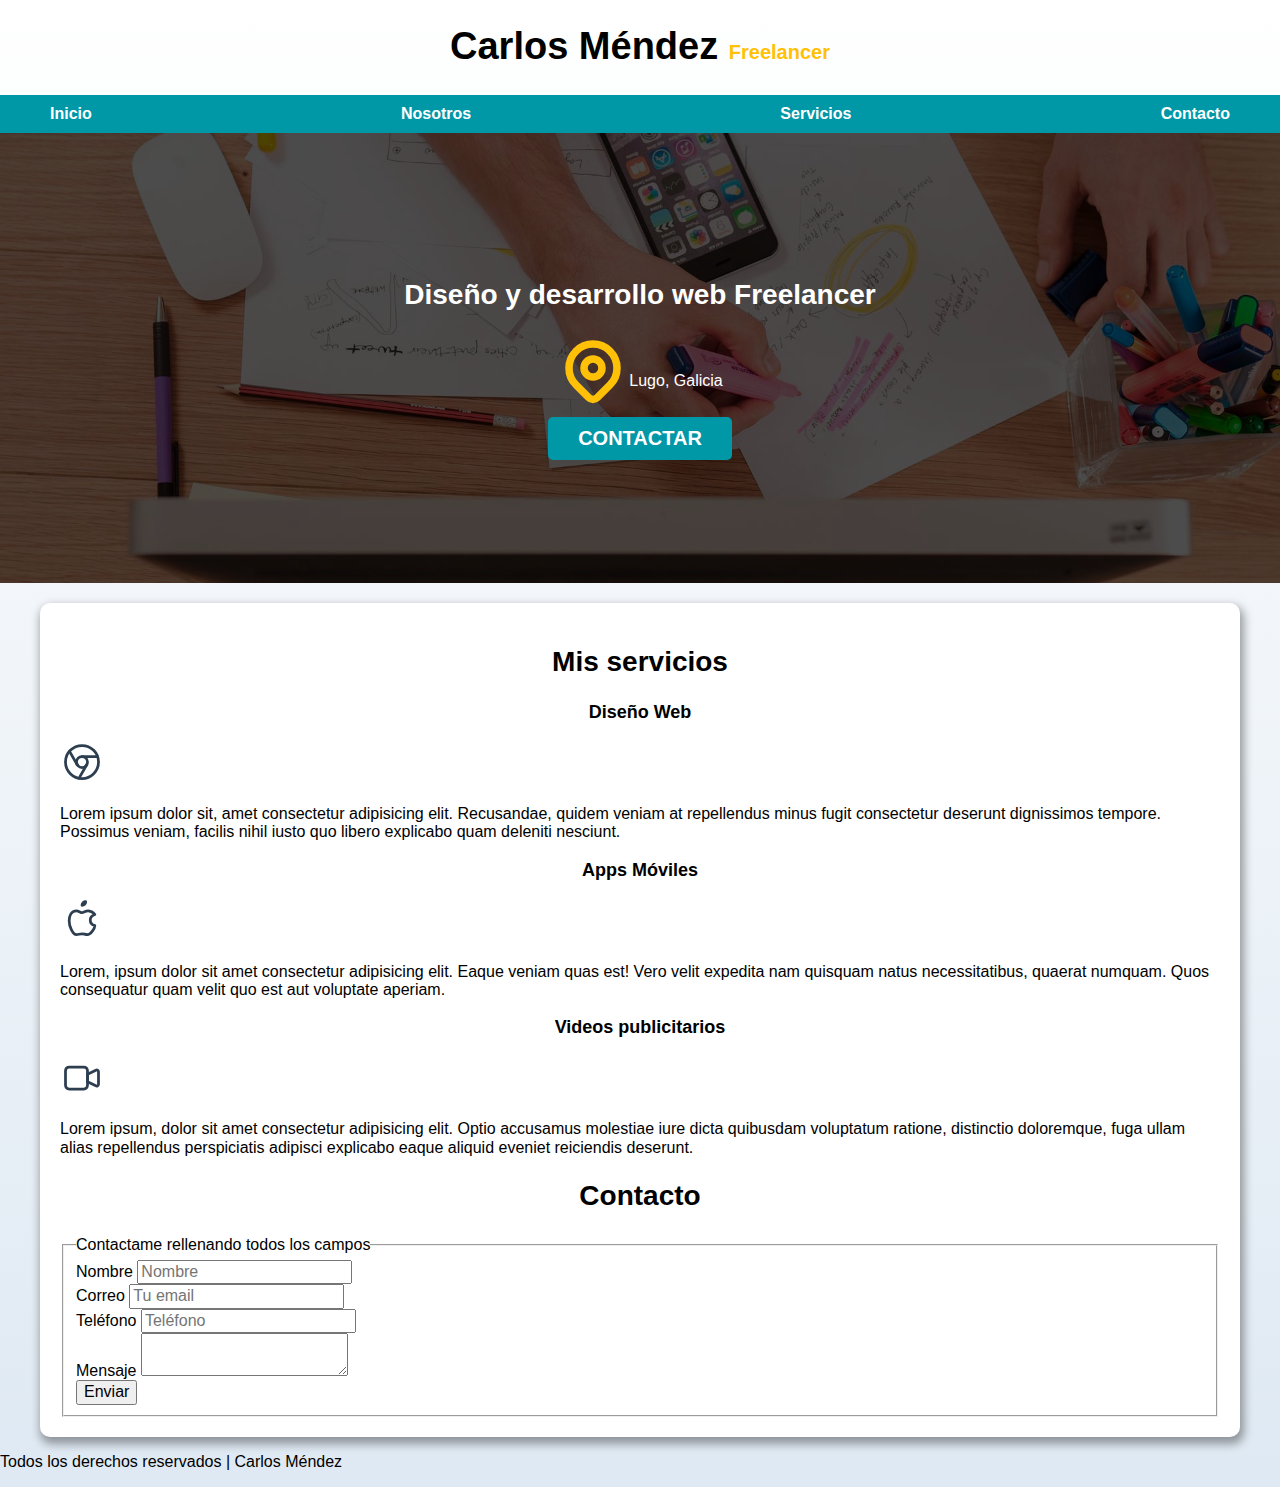
==== index.html @ 35b90f10 "Cambio Galicia" ====
<!DOCTYPE html>
<html lang="en">
<head>
    <meta charset="UTF-8">
    <meta name="viewport" content="width=device-width, initial-scale=1.0">
    <link rel="preload" href="css/estilo.css" as="style"> <!--cargar mas rapido la hoja de estilos -->
    <link href="css/estilo.css" rel="stylesheet">
    <title>Diseñador Freelancer</title>
    <link rel="preload" href="css/normalize.css" as="style">
    <link rel="stylesheet" href="css/normalize.css">
    <link rel = "preconnect" href = "https://fonts.gstatic.com">
    <link href = "https://fonts.googleapis.com/css2? family = Poppins: ital, wght @ 0,200; 0,500; 1200; 1500 & display = swap "rel =" hoja de estilo ">
    <link rel="preload" href="css/estilo.css" as="style"> <!--cargar mas rapido la hoja de estilos -->
    <link href="css/estilo.css" rel="stylesheet">
</head>
<body>
    <header>

        <h1>Carlos Méndez <span>Freelancer</span></h1> 
    </header>

    <div class="menu-bg">
        <nav class="menu-principal contenedor">
            <a href="#">Inicio</a>
            <a href="#">Nosotros</a>
            <a href="#">Servicios</a>
            <a href="#">Contacto</a>
        </nav>
    </div>

    <section class="hero">
        <div class="contenido-hero">
            <h2>Diseño y desarrollo web Freelancer</h2>

            <div class="ubicacion">
                <svg xmlns="http://www.w3.org/2000/svg" class="icon icon-tabler icon-tabler-map-pin" width="72" height="72" viewBox="0 0 24 24" stroke-width="2.5" stroke="#FFC107" fill="none" stroke-linecap="round" stroke-linejoin="round">
                    <path stroke="none" d="M0 0h24v24H0z" fill="none"/>
                    <circle cx="12" cy="11" r="3" />
                    <path d="M17.657 16.657l-4.243 4.243a2 2 0 0 1 -2.827 0l-4.244 -4.243a8 8 0 1 1 11.314 0z" />
                </svg>
                <p>Lugo, Galicia</p>
                
            </div>
            <a class="boton" href="#">Contactar</a>
        </div><!-- se acaba .contenido-hero -->
        
    </section>

    
    <main class="contenedor sombra">
    
        <h2>Mis servicios</h2>

        <section>
            <h3>Diseño Web</h3>
            <p>
                <svg xmlns="http://www.w3.org/2000/svg" class="icon icon-tabler icon-tabler-brand-chrome" width="44" height="44" viewBox="0 0 24 24" stroke-width="1.5" stroke="#2c3e50" fill="none" stroke-linecap="round" stroke-linejoin="round">
                    <path stroke="none" d="M0 0h24v24H0z" fill="none"/>
                    <circle cx="12" cy="12" r="9" />
                    <circle cx="12" cy="12" r="3" />
                    <line x1="12" y1="9" x2="20.4" y2="9" />
                    <line x1="12" y1="9" x2="20.4" y2="9" transform="rotate(120 12 12)" />
                    <line x1="12" y1="9" x2="20.4" y2="9" transform="rotate(240 12 12)" />
                </svg>
            </p>
        <p>Lorem ipsum dolor sit, amet consectetur adipisicing elit. Recusandae, quidem veniam at repellendus minus fugit consectetur deserunt dignissimos tempore. Possimus veniam, facilis nihil iusto quo libero explicabo quam deleniti nesciunt.</p>
        </section>

        <section>
            <h3>Apps Móviles</h3>
            <p>
                <svg xmlns="http://www.w3.org/2000/svg" class="icon icon-tabler icon-tabler-brand-apple" width="44" height="44" viewBox="0 0 24 24" stroke-width="1.5" stroke="#2c3e50" fill="none" stroke-linecap="round" stroke-linejoin="round">
                    <path stroke="none" d="M0 0h24v24H0z" fill="none"/>
                    <path d="M9 7c-3 0 -4 3 -4 5.5c0 3 2 7.5 4 7.5c1.088 -.046 1.679 -.5 3 -.5c1.312 0 1.5 .5 3 .5s4 -3 4 -5c-.028 -.01 -2.472 -.403 -2.5 -3c-.019 -2.17 2.416 -2.954 2.5 -3c-1.023 -1.492 -2.951 -1.963 -3.5 -2c-1.433 -.111 -2.83 1 -3.5 1c-.68 0 -1.9 -1 -3 -1z" />
                    <path d="M12 4a2 2 0 0 0 2 -2a2 2 0 0 0 -2 2" />
                </svg>
            </p>
        <p>Lorem, ipsum dolor sit amet consectetur adipisicing elit. Eaque veniam quas est! Vero velit expedita nam quisquam natus necessitatibus, quaerat numquam. Quos consequatur quam velit quo est aut voluptate aperiam.</p>  
        </section>
        
        <section>
            <h3>Videos publicitarios</h3>
            <p>
                <svg xmlns="http://www.w3.org/2000/svg" class="icon icon-tabler icon-tabler-video" width="44" height="44" viewBox="0 0 24 24" stroke-width="1.5" stroke="#2c3e50" fill="none" stroke-linecap="round" stroke-linejoin="round">
                    <path stroke="none" d="M0 0h24v24H0z" fill="none"/>
                    <path d="M15 10l4.553 -2.276a1 1 0 0 1 1.447 .894v6.764a1 1 0 0 1 -1.447 .894l-4.553 -2.276v-4z" />
                    <rect x="3" y="6" width="12" height="12" rx="2" />
                </svg>
            </p>
        <p>Lorem ipsum, dolor sit amet consectetur adipisicing elit. Optio accusamus molestiae iure dicta quibusdam voluptatum ratione, distinctio doloremque, fuga ullam alias repellendus perspiciatis adipisci explicabo eaque aliquid eveniet reiciendis deserunt.</p>
        </section>
        

        <section>
            <h2>Contacto</h2>

            <form>
                <fieldset>
                    <legend>Contactame rellenando todos los campos</legend>
                    
                    <div>
                        <label>Nombre</label>
                        <input type="text" placeholder="Nombre"> 
                    </div>
                    
                    <div>
                        <label>Correo</label> 
                        <input type="email" placeholder="Tu email"> 
                    </div>
                        
                    <div>
                    <label>Teléfono</label>   
                        <input type="tel" placeholder="Teléfono"> 
                    </div>

                    <div>
                        <label>Mensaje</label>  
                        <textarea></textarea>
                    </div>
                    
                    <div>
                        <input type="submit" value="Enviar">
                    </div>
                        
                </fieldset>
            </form>

        </section>

    </main>

    <p>Todos los derechos reservados | Carlos Méndez</p>
</body>
</html>
---- css/estilo.css ----
:root{
    --blanco: #ffffff;
    --oscuro: #212121;
    --primario: #FFC107;
    --secundario: #0097A7;
    --gris: #757575;
    --grisClaro: #dfe9f3;
}

html{
    font-size: 62.5%;
    box-sizing: border-box;
}

*, *:before, *:after {
    box-sizing: inherit;
}

body{
    font-size: 16px;/* ponemos estas dos lineas de css para poder optimizar mejor las pantallas y poder usar rem donde 1rem = 10px*/
    font-family:'Poppins', sans-serif;
    background-image: linear-gradient(to top, var(--grisClaro) 0%, var(--blanco) 100%); /* Esto es para hacer un degradado de abajo a arriba con el color y el porcentaje de donde empieza y donde acaba*/
}

h1{
    text-align: center;
    font-size: 3.8rem;
}

h2{
    font-size: 2.8rem; 
}
h3{
    font-size: 1.8rem;
}
span{
    font-size: 2rem;
    color: var(--primario);
}

h1, h2, h3{
    text-align: center;
}

.menu-bg{
    background-color: var(--secundario);
}
.contenedor{
    max-width: 120rem;
    /*margin-top: 0;
    margin-right: auto;
    margin-bottom: 0;
    margin-left: auto;*/
    margin: 0 auto 0 auto;
}

.boton{
    background-color: var(--secundario);
    color: var(--blanco);
    padding: 1rem 3rem;
    margin-top: 1rem;   
    font-size: 2rem;
    text-decoration-line: none;
    text-transform: uppercase;
    font-weight: bold;
    border-radius: .5rem;
    width: 90%;
    text-align: center ;
}

@media (min-width: 480px) { 
    .boton{
        width: auto;
    }
}

.sombra{
    -webkit-box-shadow: 2px 5px 10px 2px rgba(0,0,0,0.37);
    -moz-box-shadow: 2px 5px 10px 2px rgba(0,0,0,0.37);
    box-shadow: 2px 5px 10px 2px rgba(0,0,0,0.37);
    background-color: var(--blanco) ;
    padding: 2rem;
    border-radius: 1rem;
}

.menu-principal{
    display: flex;
    flex-direction: column;
}

@media (min-width: 768px) { 
    .menu-principal{
        flex-direction: row;
        justify-content: space-between;
    }
}

.menu-principal a{
    display: block;
    text-align: center;
    color: #ffffff;
    text-decoration-line: none;
    font-weight: bold;
    padding: 1rem; /* ampliar el relleno del cuadro */
}

.menu-principal a:hover{
    background-color: var(--primario);
    color: black;
}

.hero{
    background-image: url(../img/hero.jpg);
    background-repeat: no-repeat;
    background-size: cover;
    height: 450px;
    position: relative;
    margin-bottom: 2rem;
}

.contenido-hero{
    position: absolute;
    /* background-color: rgba(0, 0, 0, .6);  sintaxis anterior para hacer opacity la foto*/
    background-color: rgb(0 0 0 / 70%);
    width: 100%;
    height: 100%;

    display: flex;
    flex-direction: column;
    align-items: center;
    justify-content: center;
}

.contenido-hero h2,
.contenido-hero p{
    color: var(--blanco);
}

.ubicacion{
    display: flex;
    align-items: flex-end;
}
---- css/estilo.css ----
:root{
    --blanco: #ffffff;
    --oscuro: #212121;
    --primario: #FFC107;
    --secundario: #0097A7;
    --gris: #757575;
    --grisClaro: #dfe9f3;
}

html{
    font-size: 62.5%;
    box-sizing: border-box;
}

*, *:before, *:after {
    box-sizing: inherit;
}

body{
    font-size: 16px;/* ponemos estas dos lineas de css para poder optimizar mejor las pantallas y poder usar rem donde 1rem = 10px*/
    font-family:'Poppins', sans-serif;
    background-image: linear-gradient(to top, var(--grisClaro) 0%, var(--blanco) 100%); /* Esto es para hacer un degradado de abajo a arriba con el color y el porcentaje de donde empieza y donde acaba*/
}

h1{
    text-align: center;
    font-size: 3.8rem;
}

h2{
    font-size: 2.8rem; 
}
h3{
    font-size: 1.8rem;
}
span{
    font-size: 2rem;
    color: var(--primario);
}

h1, h2, h3{
    text-align: center;
}

.menu-bg{
    background-color: var(--secundario);
}
.contenedor{
    max-width: 120rem;
    /*margin-top: 0;
    margin-right: auto;
    margin-bottom: 0;
    margin-left: auto;*/
    margin: 0 auto 0 auto;
}

.boton{
    background-color: var(--secundario);
    color: var(--blanco);
    padding: 1rem 3rem;
    margin-top: 1rem;   
    font-size: 2rem;
    text-decoration-line: none;
    text-transform: uppercase;
    font-weight: bold;
    border-radius: .5rem;
    width: 90%;
    text-align: center ;
}

@media (min-width: 480px) { 
    .boton{
        width: auto;
    }
}

.sombra{
    -webkit-box-shadow: 2px 5px 10px 2px rgba(0,0,0,0.37);
    -moz-box-shadow: 2px 5px 10px 2px rgba(0,0,0,0.37);
    box-shadow: 2px 5px 10px 2px rgba(0,0,0,0.37);
    background-color: var(--blanco) ;
    padding: 2rem;
    border-radius: 1rem;
}

.menu-principal{
    display: flex;
    flex-direction: column;
}

@media (min-width: 768px) { 
    .menu-principal{
        flex-direction: row;
        justify-content: space-between;
    }
}

.menu-principal a{
    display: block;
    text-align: center;
    color: #ffffff;
    text-decoration-line: none;
    font-weight: bold;
    padding: 1rem; /* ampliar el relleno del cuadro */
}

.menu-principal a:hover{
    background-color: var(--primario);
    color: black;
}

.hero{
    background-image: url(../img/hero.jpg);
    background-repeat: no-repeat;
    background-size: cover;
    height: 450px;
    position: relative;
    margin-bottom: 2rem;
}

.contenido-hero{
    position: absolute;
    /* background-color: rgba(0, 0, 0, .6);  sintaxis anterior para hacer opacity la foto*/
    background-color: rgb(0 0 0 / 70%);
    width: 100%;
    height: 100%;

    display: flex;
    flex-direction: column;
    align-items: center;
    justify-content: center;
}

.contenido-hero h2,
.contenido-hero p{
    color: var(--blanco);
}

.ubicacion{
    display: flex;
    align-items: flex-end;
}
---- css/estilo.css ----
:root{
    --blanco: #ffffff;
    --oscuro: #212121;
    --primario: #FFC107;
    --secundario: #0097A7;
    --gris: #757575;
    --grisClaro: #dfe9f3;
}

html{
    font-size: 62.5%;
    box-sizing: border-box;
}

*, *:before, *:after {
    box-sizing: inherit;
}

body{
    font-size: 16px;/* ponemos estas dos lineas de css para poder optimizar mejor las pantallas y poder usar rem donde 1rem = 10px*/
    font-family:'Poppins', sans-serif;
    background-image: linear-gradient(to top, var(--grisClaro) 0%, var(--blanco) 100%); /* Esto es para hacer un degradado de abajo a arriba con el color y el porcentaje de donde empieza y donde acaba*/
}

h1{
    text-align: center;
    font-size: 3.8rem;
}

h2{
    font-size: 2.8rem; 
}
h3{
    font-size: 1.8rem;
}
span{
    font-size: 2rem;
    color: var(--primario);
}

h1, h2, h3{
    text-align: center;
}

.menu-bg{
    background-color: var(--secundario);
}
.contenedor{
    max-width: 120rem;
    /*margin-top: 0;
    margin-right: auto;
    margin-bottom: 0;
    margin-left: auto;*/
    margin: 0 auto 0 auto;
}

.boton{
    background-color: var(--secundario);
    color: var(--blanco);
    padding: 1rem 3rem;
    margin-top: 1rem;   
    font-size: 2rem;
    text-decoration-line: none;
    text-transform: uppercase;
    font-weight: bold;
    border-radius: .5rem;
    width: 90%;
    text-align: center ;
}

@media (min-width: 480px) { 
    .boton{
        width: auto;
    }
}

.sombra{
    -webkit-box-shadow: 2px 5px 10px 2px rgba(0,0,0,0.37);
    -moz-box-shadow: 2px 5px 10px 2px rgba(0,0,0,0.37);
    box-shadow: 2px 5px 10px 2px rgba(0,0,0,0.37);
    background-color: var(--blanco) ;
    padding: 2rem;
    border-radius: 1rem;
}

.menu-principal{
    display: flex;
    flex-direction: column;
}

@media (min-width: 768px) { 
    .menu-principal{
        flex-direction: row;
        justify-content: space-between;
    }
}

.menu-principal a{
    display: block;
    text-align: center;
    color: #ffffff;
    text-decoration-line: none;
    font-weight: bold;
    padding: 1rem; /* ampliar el relleno del cuadro */
}

.menu-principal a:hover{
    background-color: var(--primario);
    color: black;
}

.hero{
    background-image: url(../img/hero.jpg);
    background-repeat: no-repeat;
    background-size: cover;
    height: 450px;
    position: relative;
    margin-bottom: 2rem;
}

.contenido-hero{
    position: absolute;
    /* background-color: rgba(0, 0, 0, .6);  sintaxis anterior para hacer opacity la foto*/
    background-color: rgb(0 0 0 / 70%);
    width: 100%;
    height: 100%;

    display: flex;
    flex-direction: column;
    align-items: center;
    justify-content: center;
}

.contenido-hero h2,
.contenido-hero p{
    color: var(--blanco);
}

.ubicacion{
    display: flex;
    align-items: flex-end;
}
---- css/estilo.css ----
:root{
    --blanco: #ffffff;
    --oscuro: #212121;
    --primario: #FFC107;
    --secundario: #0097A7;
    --gris: #757575;
    --grisClaro: #dfe9f3;
}

html{
    font-size: 62.5%;
    box-sizing: border-box;
}

*, *:before, *:after {
    box-sizing: inherit;
}

body{
    font-size: 16px;/* ponemos estas dos lineas de css para poder optimizar mejor las pantallas y poder usar rem donde 1rem = 10px*/
    font-family:'Poppins', sans-serif;
    background-image: linear-gradient(to top, var(--grisClaro) 0%, var(--blanco) 100%); /* Esto es para hacer un degradado de abajo a arriba con el color y el porcentaje de donde empieza y donde acaba*/
}

h1{
    text-align: center;
    font-size: 3.8rem;
}

h2{
    font-size: 2.8rem; 
}
h3{
    font-size: 1.8rem;
}
span{
    font-size: 2rem;
    color: var(--primario);
}

h1, h2, h3{
    text-align: center;
}

.menu-bg{
    background-color: var(--secundario);
}
.contenedor{
    max-width: 120rem;
    /*margin-top: 0;
    margin-right: auto;
    margin-bottom: 0;
    margin-left: auto;*/
    margin: 0 auto 0 auto;
}

.boton{
    background-color: var(--secundario);
    color: var(--blanco);
    padding: 1rem 3rem;
    margin-top: 1rem;   
    font-size: 2rem;
    text-decoration-line: none;
    text-transform: uppercase;
    font-weight: bold;
    border-radius: .5rem;
    width: 90%;
    text-align: center ;
}

@media (min-width: 480px) { 
    .boton{
        width: auto;
    }
}

.sombra{
    -webkit-box-shadow: 2px 5px 10px 2px rgba(0,0,0,0.37);
    -moz-box-shadow: 2px 5px 10px 2px rgba(0,0,0,0.37);
    box-shadow: 2px 5px 10px 2px rgba(0,0,0,0.37);
    background-color: var(--blanco) ;
    padding: 2rem;
    border-radius: 1rem;
}

.menu-principal{
    display: flex;
    flex-direction: column;
}

@media (min-width: 768px) { 
    .menu-principal{
        flex-direction: row;
        justify-content: space-between;
    }
}

.menu-principal a{
    display: block;
    text-align: center;
    color: #ffffff;
    text-decoration-line: none;
    font-weight: bold;
    padding: 1rem; /* ampliar el relleno del cuadro */
}

.menu-principal a:hover{
    background-color: var(--primario);
    color: black;
}

.hero{
    background-image: url(../img/hero.jpg);
    background-repeat: no-repeat;
    background-size: cover;
    height: 450px;
    position: relative;
    margin-bottom: 2rem;
}

.contenido-hero{
    position: absolute;
    /* background-color: rgba(0, 0, 0, .6);  sintaxis anterior para hacer opacity la foto*/
    background-color: rgb(0 0 0 / 70%);
    width: 100%;
    height: 100%;

    display: flex;
    flex-direction: column;
    align-items: center;
    justify-content: center;
}

.contenido-hero h2,
.contenido-hero p{
    color: var(--blanco);
}

.ubicacion{
    display: flex;
    align-items: flex-end;
}
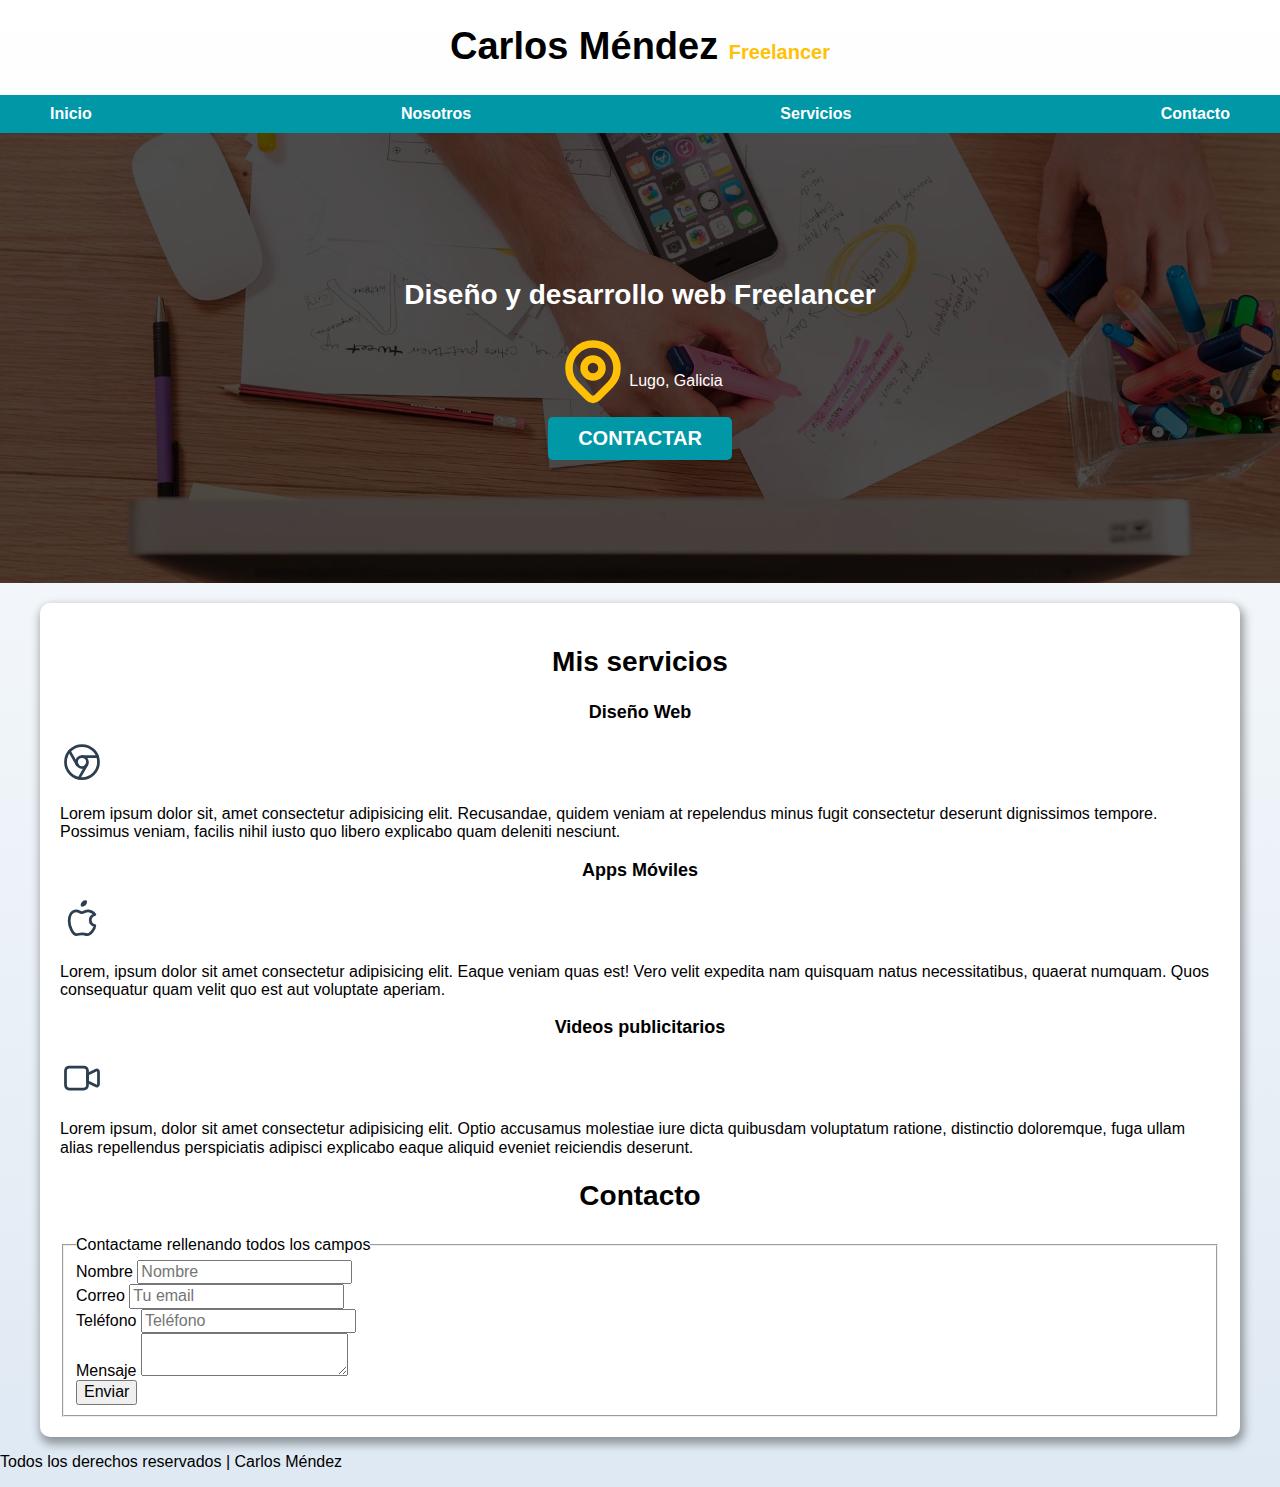
==== commit 182aca2a: "un pequeño cambio" ====
--- a/index.html
+++ b/index.html
@@ -63,7 +63,7 @@
                     <line x1="12" y1="9" x2="20.4" y2="9" transform="rotate(240 12 12)" />
                 </svg>
             </p>
-        <p>Lorem ipsum dolor sit, amet consectetur adipisicing elit. Recusandae, quidem veniam at repellendus minus fugit consectetur deserunt dignissimos tempore. Possimus veniam, facilis nihil iusto quo libero explicabo quam deleniti nesciunt.</p>
+        <p>Lorem ipsum dolor sit, amet consectetur adipisicing elit. Recusandae, quidem veniam at repelendus minus fugit consectetur deserunt dignissimos tempore. Possimus veniam, facilis nihil iusto quo libero explicabo quam deleniti nesciunt.</p>
         </section>
 
         <section>
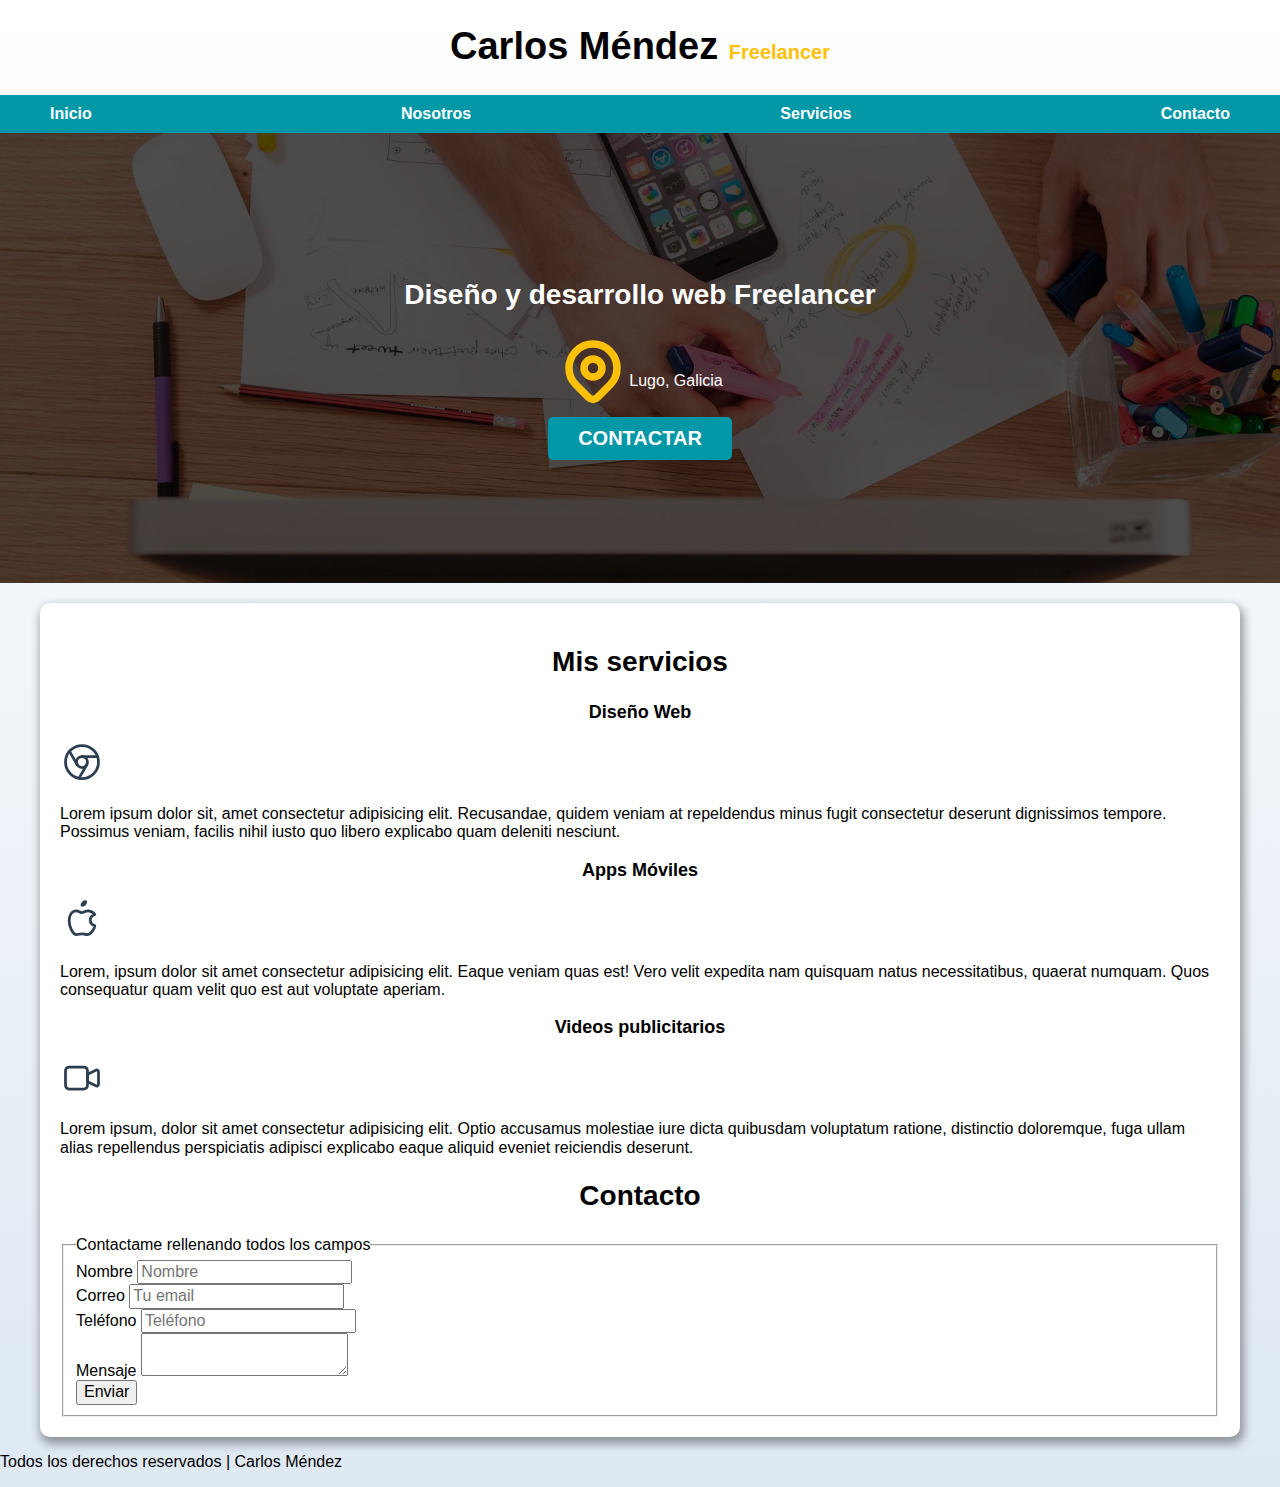
==== commit ca31671a: "hola" ====
--- a/index.html
+++ b/index.html
@@ -63,7 +63,7 @@
                     <line x1="12" y1="9" x2="20.4" y2="9" transform="rotate(240 12 12)" />
                 </svg>
             </p>
-        <p>Lorem ipsum dolor sit, amet consectetur adipisicing elit. Recusandae, quidem veniam at repelendus minus fugit consectetur deserunt dignissimos tempore. Possimus veniam, facilis nihil iusto quo libero explicabo quam deleniti nesciunt.</p>
+        <p>Lorem ipsum dolor sit, amet consectetur adipisicing elit. Recusandae, quidem veniam at repeldendus minus fugit consectetur deserunt dignissimos tempore. Possimus veniam, facilis nihil iusto quo libero explicabo quam deleniti nesciunt.</p>
         </section>
 
         <section>
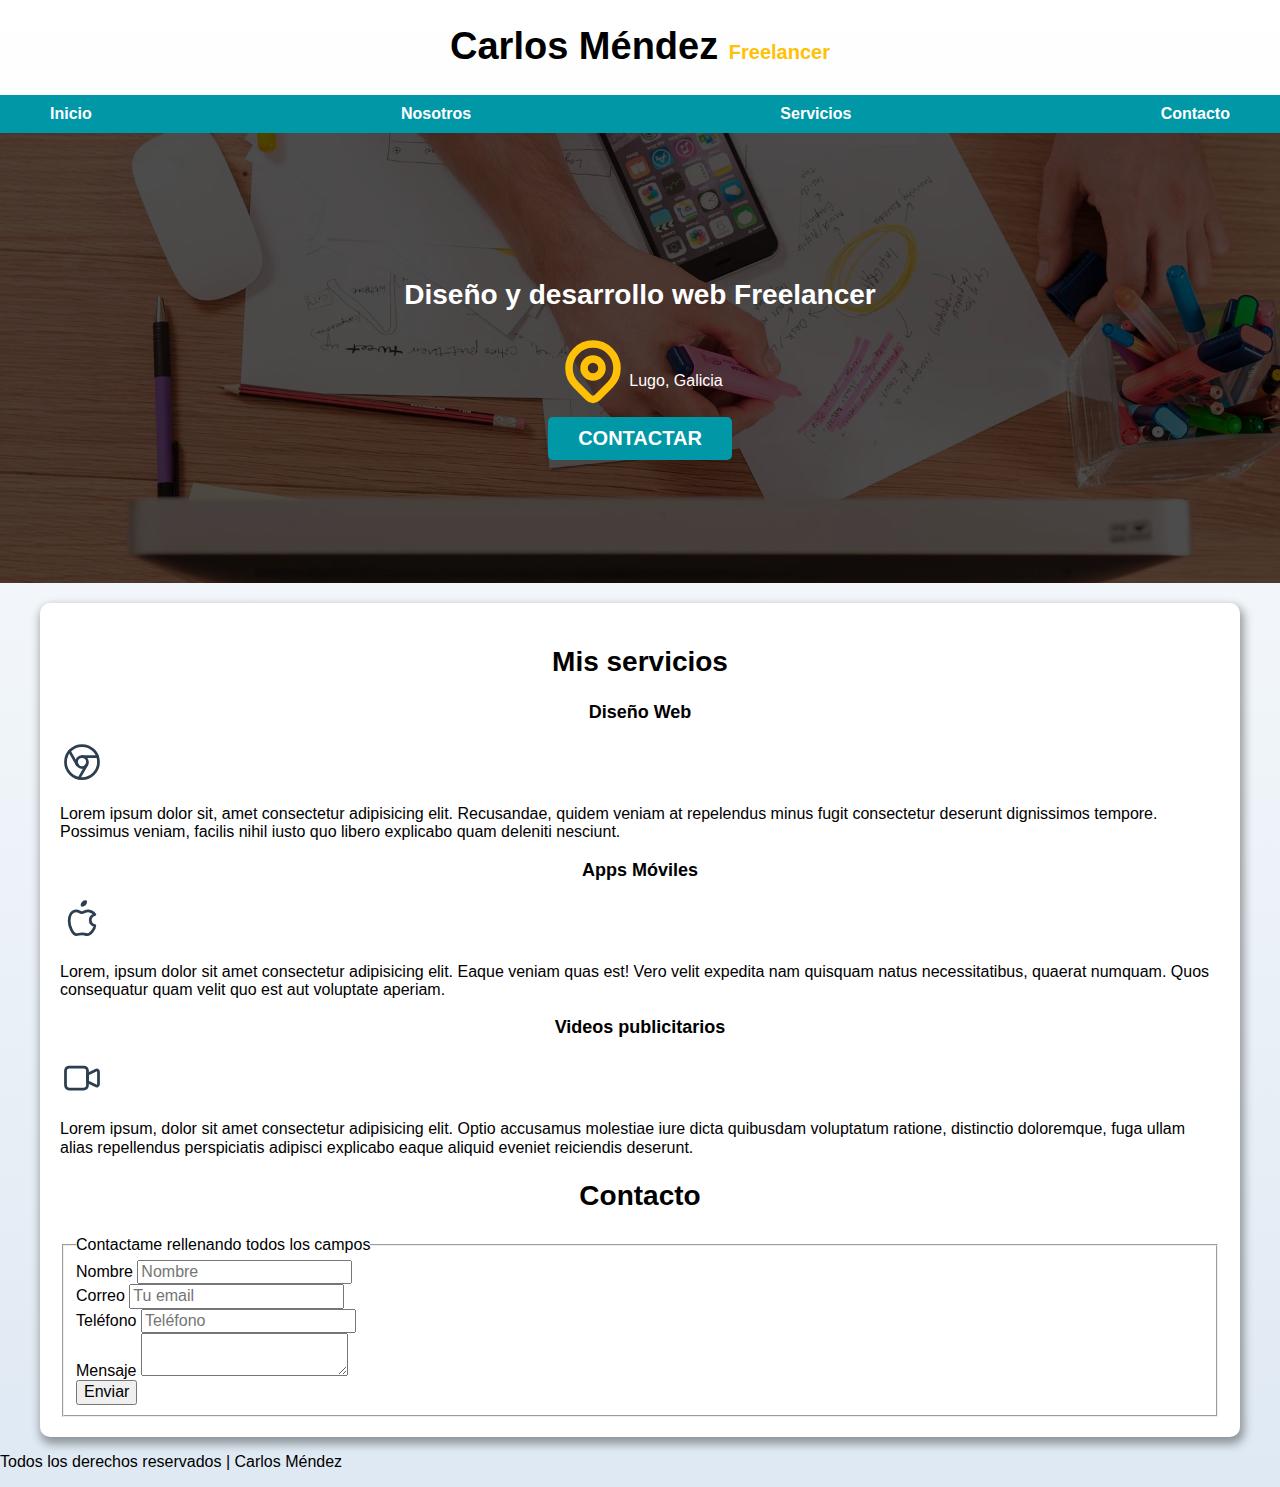
==== commit 06280bf0: "s" ====
--- a/index.html
+++ b/index.html
@@ -63,7 +63,7 @@
                     <line x1="12" y1="9" x2="20.4" y2="9" transform="rotate(240 12 12)" />
                 </svg>
             </p>
-        <p>Lorem ipsum dolor sit, amet consectetur adipisicing elit. Recusandae, quidem veniam at repeldendus minus fugit consectetur deserunt dignissimos tempore. Possimus veniam, facilis nihil iusto quo libero explicabo quam deleniti nesciunt.</p>
+        <p>Lorem ipsum dolor sit, amet consectetur adipisicing elit. Recusandae, quidem veniam at repelendus minus fugit consectetur deserunt dignissimos tempore. Possimus veniam, facilis nihil iusto quo libero explicabo quam deleniti nesciunt.</p>
         </section>
 
         <section>
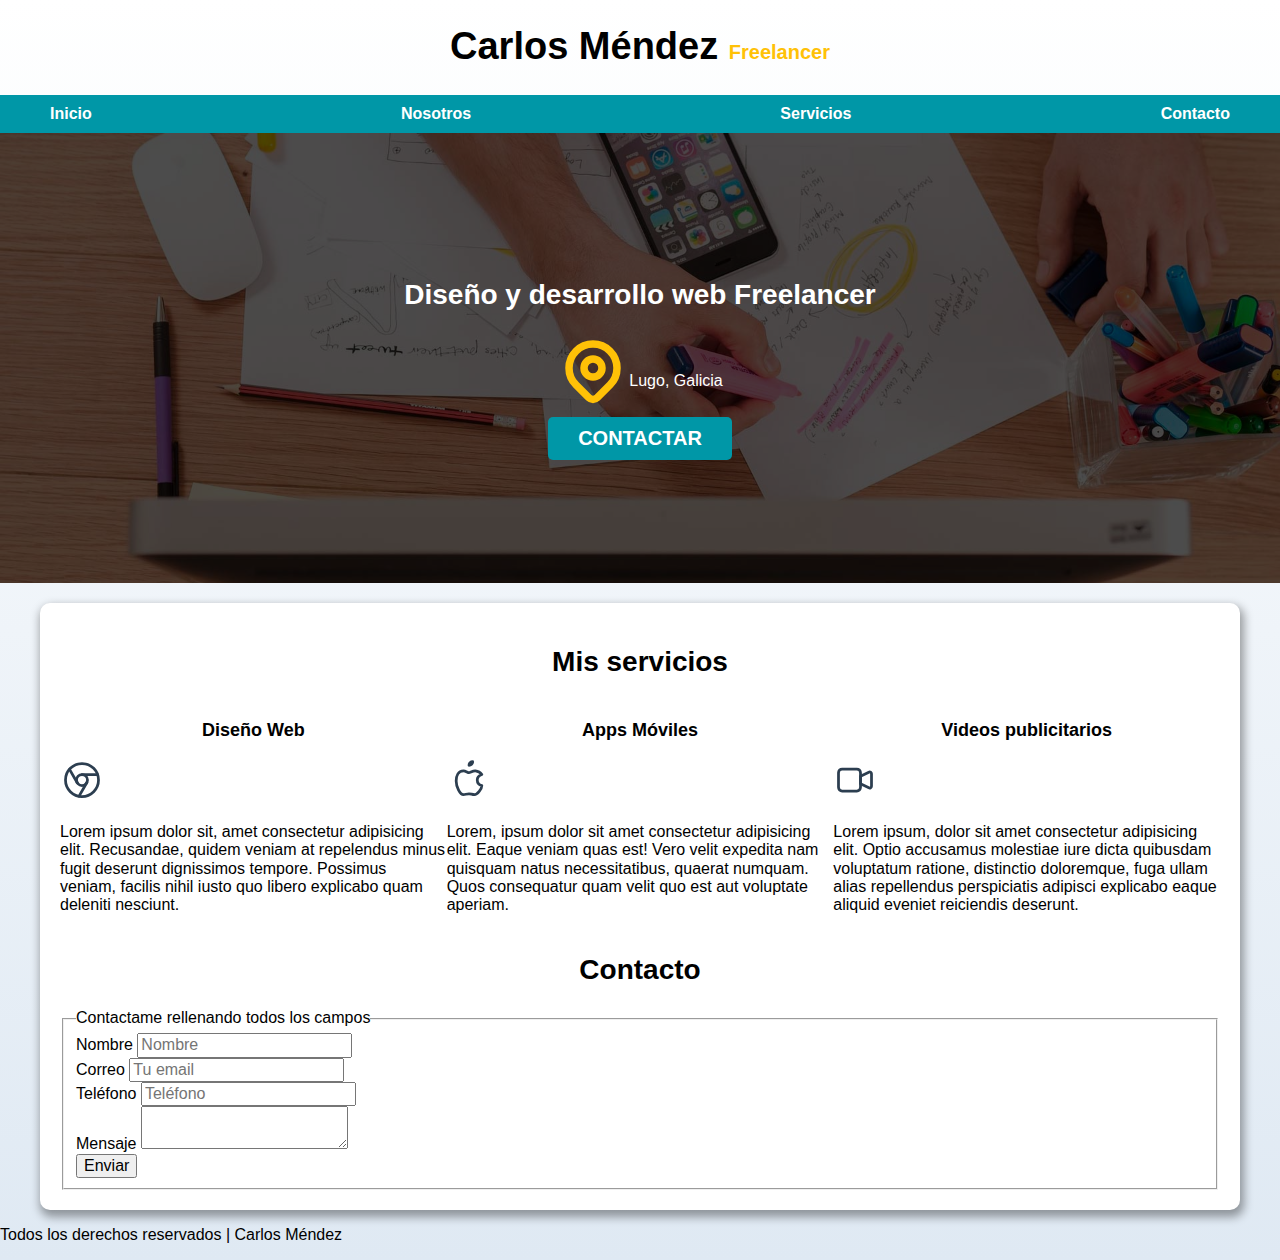
==== commit e6bd1309: "Añadido CCS Grid" ====
--- a/index.html
+++ b/index.html
@@ -50,46 +50,46 @@
     <main class="contenedor sombra">
     
         <h2>Mis servicios</h2>
+        <div class="servicios">
+            <section>
+                <h3>Diseño Web</h3>
+                <p>
+                    <svg xmlns="http://www.w3.org/2000/svg" class="icon icon-tabler icon-tabler-brand-chrome" width="44" height="44" viewBox="0 0 24 24" stroke-width="1.5" stroke="#2c3e50" fill="none" stroke-linecap="round" stroke-linejoin="round">
+                        <path stroke="none" d="M0 0h24v24H0z" fill="none"/>
+                        <circle cx="12" cy="12" r="9" />
+                        <circle cx="12" cy="12" r="3" />
+                        <line x1="12" y1="9" x2="20.4" y2="9" />
+                        <line x1="12" y1="9" x2="20.4" y2="9" transform="rotate(120 12 12)" />
+                        <line x1="12" y1="9" x2="20.4" y2="9" transform="rotate(240 12 12)" />
+                    </svg>
+                </p>
+            <p>Lorem ipsum dolor sit, amet consectetur adipisicing elit. Recusandae, quidem veniam at repelendus minus fugit deserunt dignissimos tempore. Possimus veniam, facilis nihil iusto quo libero explicabo quam deleniti nesciunt.</p>
+            </section>
 
-        <section>
-            <h3>Diseño Web</h3>
-            <p>
-                <svg xmlns="http://www.w3.org/2000/svg" class="icon icon-tabler icon-tabler-brand-chrome" width="44" height="44" viewBox="0 0 24 24" stroke-width="1.5" stroke="#2c3e50" fill="none" stroke-linecap="round" stroke-linejoin="round">
-                    <path stroke="none" d="M0 0h24v24H0z" fill="none"/>
-                    <circle cx="12" cy="12" r="9" />
-                    <circle cx="12" cy="12" r="3" />
-                    <line x1="12" y1="9" x2="20.4" y2="9" />
-                    <line x1="12" y1="9" x2="20.4" y2="9" transform="rotate(120 12 12)" />
-                    <line x1="12" y1="9" x2="20.4" y2="9" transform="rotate(240 12 12)" />
-                </svg>
-            </p>
-        <p>Lorem ipsum dolor sit, amet consectetur adipisicing elit. Recusandae, quidem veniam at repelendus minus fugit consectetur deserunt dignissimos tempore. Possimus veniam, facilis nihil iusto quo libero explicabo quam deleniti nesciunt.</p>
-        </section>
-
-        <section>
-            <h3>Apps Móviles</h3>
-            <p>
-                <svg xmlns="http://www.w3.org/2000/svg" class="icon icon-tabler icon-tabler-brand-apple" width="44" height="44" viewBox="0 0 24 24" stroke-width="1.5" stroke="#2c3e50" fill="none" stroke-linecap="round" stroke-linejoin="round">
-                    <path stroke="none" d="M0 0h24v24H0z" fill="none"/>
-                    <path d="M9 7c-3 0 -4 3 -4 5.5c0 3 2 7.5 4 7.5c1.088 -.046 1.679 -.5 3 -.5c1.312 0 1.5 .5 3 .5s4 -3 4 -5c-.028 -.01 -2.472 -.403 -2.5 -3c-.019 -2.17 2.416 -2.954 2.5 -3c-1.023 -1.492 -2.951 -1.963 -3.5 -2c-1.433 -.111 -2.83 1 -3.5 1c-.68 0 -1.9 -1 -3 -1z" />
-                    <path d="M12 4a2 2 0 0 0 2 -2a2 2 0 0 0 -2 2" />
-                </svg>
-            </p>
-        <p>Lorem, ipsum dolor sit amet consectetur adipisicing elit. Eaque veniam quas est! Vero velit expedita nam quisquam natus necessitatibus, quaerat numquam. Quos consequatur quam velit quo est aut voluptate aperiam.</p>  
-        </section>
-        
-        <section>
-            <h3>Videos publicitarios</h3>
-            <p>
-                <svg xmlns="http://www.w3.org/2000/svg" class="icon icon-tabler icon-tabler-video" width="44" height="44" viewBox="0 0 24 24" stroke-width="1.5" stroke="#2c3e50" fill="none" stroke-linecap="round" stroke-linejoin="round">
-                    <path stroke="none" d="M0 0h24v24H0z" fill="none"/>
-                    <path d="M15 10l4.553 -2.276a1 1 0 0 1 1.447 .894v6.764a1 1 0 0 1 -1.447 .894l-4.553 -2.276v-4z" />
-                    <rect x="3" y="6" width="12" height="12" rx="2" />
-                </svg>
-            </p>
-        <p>Lorem ipsum, dolor sit amet consectetur adipisicing elit. Optio accusamus molestiae iure dicta quibusdam voluptatum ratione, distinctio doloremque, fuga ullam alias repellendus perspiciatis adipisci explicabo eaque aliquid eveniet reiciendis deserunt.</p>
-        </section>
-        
+            <section>
+                <h3>Apps Móviles</h3>
+                <p>
+                    <svg xmlns="http://www.w3.org/2000/svg" class="icon icon-tabler icon-tabler-brand-apple" width="44" height="44" viewBox="0 0 24 24" stroke-width="1.5" stroke="#2c3e50" fill="none" stroke-linecap="round" stroke-linejoin="round">
+                        <path stroke="none" d="M0 0h24v24H0z" fill="none"/>
+                        <path d="M9 7c-3 0 -4 3 -4 5.5c0 3 2 7.5 4 7.5c1.088 -.046 1.679 -.5 3 -.5c1.312 0 1.5 .5 3 .5s4 -3 4 -5c-.028 -.01 -2.472 -.403 -2.5 -3c-.019 -2.17 2.416 -2.954 2.5 -3c-1.023 -1.492 -2.951 -1.963 -3.5 -2c-1.433 -.111 -2.83 1 -3.5 1c-.68 0 -1.9 -1 -3 -1z" />
+                        <path d="M12 4a2 2 0 0 0 2 -2a2 2 0 0 0 -2 2" />
+                    </svg>
+                </p>
+            <p>Lorem, ipsum dolor sit amet consectetur adipisicing elit. Eaque veniam quas est! Vero velit expedita nam quisquam natus necessitatibus, quaerat numquam. Quos consequatur quam velit quo est aut voluptate aperiam.</p>  
+            </section>
+            
+            <section>
+                <h3>Videos publicitarios</h3>
+                <p>
+                    <svg xmlns="http://www.w3.org/2000/svg" class="icon icon-tabler icon-tabler-video" width="44" height="44" viewBox="0 0 24 24" stroke-width="1.5" stroke="#2c3e50" fill="none" stroke-linecap="round" stroke-linejoin="round">
+                        <path stroke="none" d="M0 0h24v24H0z" fill="none"/>
+                        <path d="M15 10l4.553 -2.276a1 1 0 0 1 1.447 .894v6.764a1 1 0 0 1 -1.447 .894l-4.553 -2.276v-4z" />
+                        <rect x="3" y="6" width="12" height="12" rx="2" />
+                    </svg>
+                </p>
+            <p>Lorem ipsum, dolor sit amet consectetur adipisicing elit. Optio accusamus molestiae iure dicta quibusdam voluptatum ratione, distinctio doloremque, fuga ullam alias repellendus perspiciatis adipisci explicabo eaque aliquid eveniet reiciendis deserunt.</p>
+            </section>
+        </div><!--Cierre clase de servicios-->
 
         <section>
             <h2>Contacto</h2>
--- a/css/estilo.css
+++ b/css/estilo.css
@@ -141,3 +141,13 @@
     align-items: flex-end;
 }
 
+
+/* aqui vamos a modificar la seccion de servicios*/
+@media (min-width: 768px) { 
+.servicios{
+    display: grid; /* grid es para asignar columnas o filas dependiendo lo que queramos*/
+    grid-template-columns: 1fr 1fr 1fr; /* 1 fr = 33.3% en este caso, es una fraccion*/
+
+    /*grid: 200px 800px / 300px 300px; esto es para resumir lo anterior. primero las filas despues columnas*/
+}
+}--- a/css/estilo.css
+++ b/css/estilo.css
@@ -141,3 +141,13 @@
     align-items: flex-end;
 }
 
+
+/* aqui vamos a modificar la seccion de servicios*/
+@media (min-width: 768px) { 
+.servicios{
+    display: grid; /* grid es para asignar columnas o filas dependiendo lo que queramos*/
+    grid-template-columns: 1fr 1fr 1fr; /* 1 fr = 33.3% en este caso, es una fraccion*/
+
+    /*grid: 200px 800px / 300px 300px; esto es para resumir lo anterior. primero las filas despues columnas*/
+}
+}--- a/css/estilo.css
+++ b/css/estilo.css
@@ -141,3 +141,13 @@
     align-items: flex-end;
 }
 
+
+/* aqui vamos a modificar la seccion de servicios*/
+@media (min-width: 768px) { 
+.servicios{
+    display: grid; /* grid es para asignar columnas o filas dependiendo lo que queramos*/
+    grid-template-columns: 1fr 1fr 1fr; /* 1 fr = 33.3% en este caso, es una fraccion*/
+
+    /*grid: 200px 800px / 300px 300px; esto es para resumir lo anterior. primero las filas despues columnas*/
+}
+}--- a/css/estilo.css
+++ b/css/estilo.css
@@ -141,3 +141,13 @@
     align-items: flex-end;
 }
 
+
+/* aqui vamos a modificar la seccion de servicios*/
+@media (min-width: 768px) { 
+.servicios{
+    display: grid; /* grid es para asignar columnas o filas dependiendo lo que queramos*/
+    grid-template-columns: 1fr 1fr 1fr; /* 1 fr = 33.3% en este caso, es una fraccion*/
+
+    /*grid: 200px 800px / 300px 300px; esto es para resumir lo anterior. primero las filas despues columnas*/
+}
+}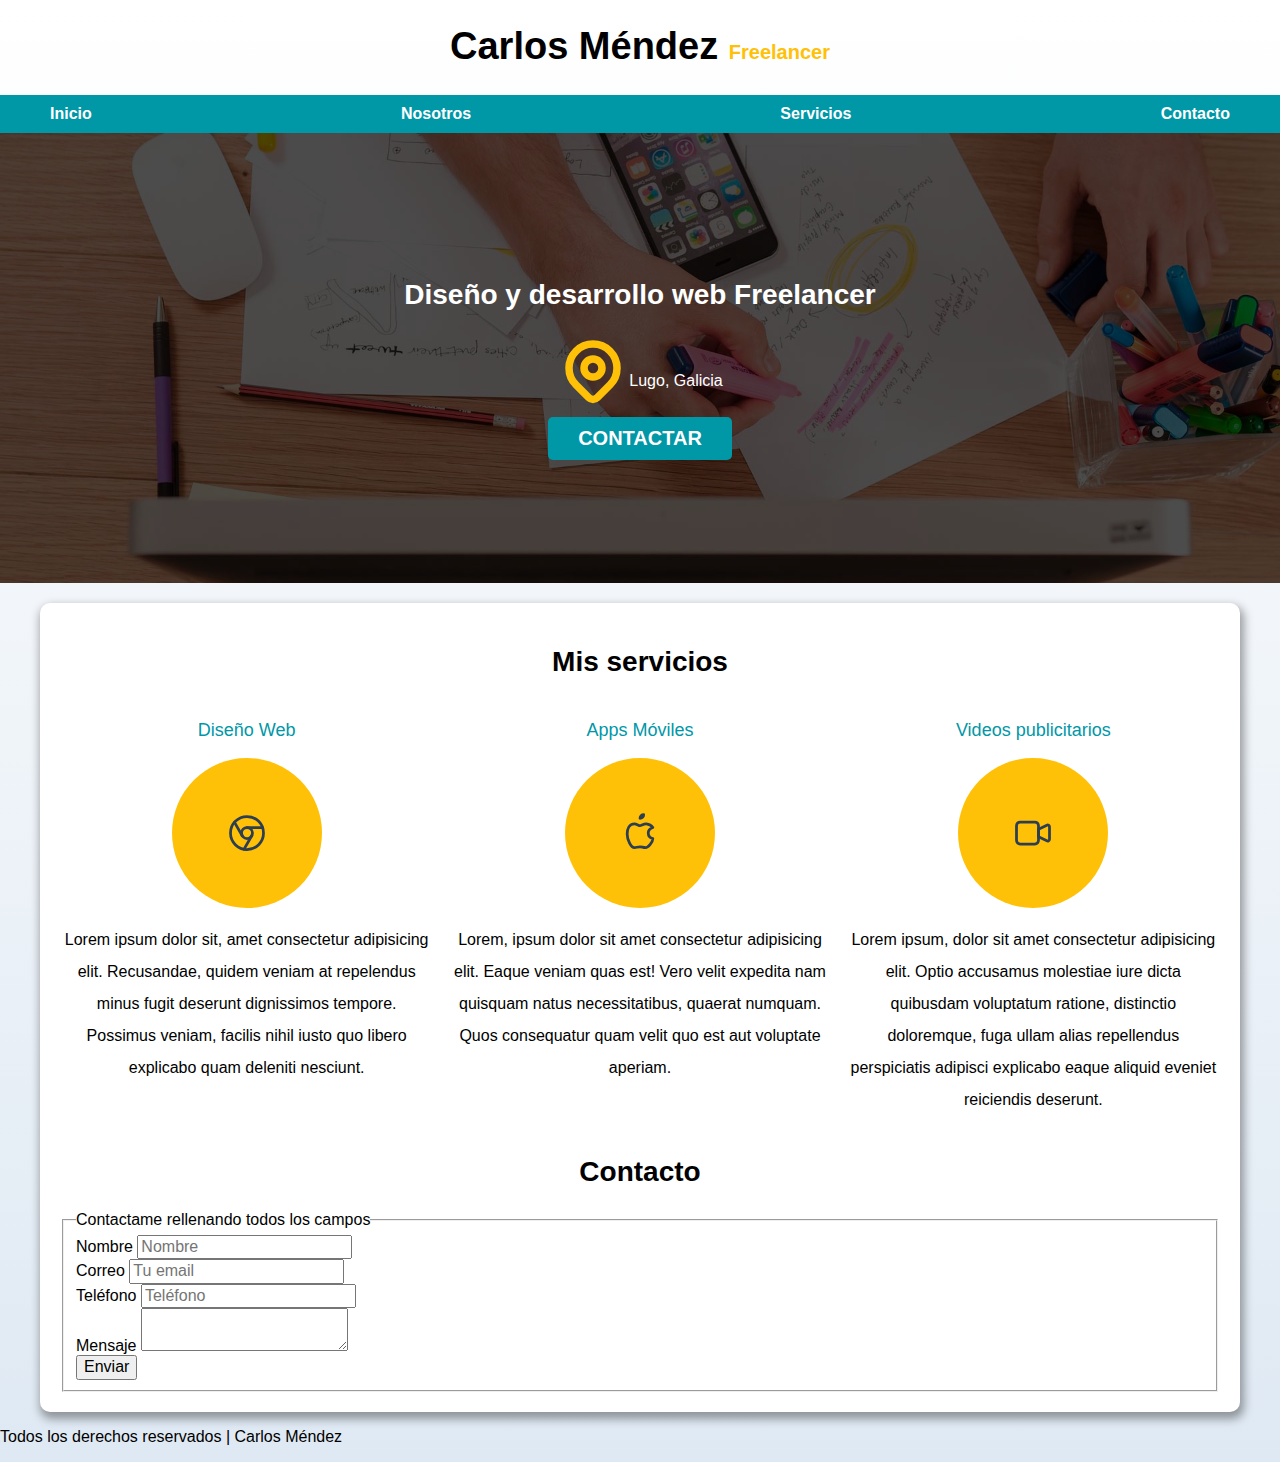
==== commit a3df8ad2: "Añadido de fondo a los iconos de servicios y edicion del CCS del mismo" ====
--- a/index.html
+++ b/index.html
@@ -51,9 +51,9 @@
     
         <h2>Mis servicios</h2>
         <div class="servicios">
-            <section>
+            <section class="servicio">
                 <h3>Diseño Web</h3>
-                <p>
+                <div class="icono">
                     <svg xmlns="http://www.w3.org/2000/svg" class="icon icon-tabler icon-tabler-brand-chrome" width="44" height="44" viewBox="0 0 24 24" stroke-width="1.5" stroke="#2c3e50" fill="none" stroke-linecap="round" stroke-linejoin="round">
                         <path stroke="none" d="M0 0h24v24H0z" fill="none"/>
                         <circle cx="12" cy="12" r="9" />
@@ -62,31 +62,31 @@
                         <line x1="12" y1="9" x2="20.4" y2="9" transform="rotate(120 12 12)" />
                         <line x1="12" y1="9" x2="20.4" y2="9" transform="rotate(240 12 12)" />
                     </svg>
-                </p>
+                </div>
             <p>Lorem ipsum dolor sit, amet consectetur adipisicing elit. Recusandae, quidem veniam at repelendus minus fugit deserunt dignissimos tempore. Possimus veniam, facilis nihil iusto quo libero explicabo quam deleniti nesciunt.</p>
             </section>
 
-            <section>
+            <section class="servicio">
                 <h3>Apps Móviles</h3>
-                <p>
+                <div class="icono">
                     <svg xmlns="http://www.w3.org/2000/svg" class="icon icon-tabler icon-tabler-brand-apple" width="44" height="44" viewBox="0 0 24 24" stroke-width="1.5" stroke="#2c3e50" fill="none" stroke-linecap="round" stroke-linejoin="round">
                         <path stroke="none" d="M0 0h24v24H0z" fill="none"/>
                         <path d="M9 7c-3 0 -4 3 -4 5.5c0 3 2 7.5 4 7.5c1.088 -.046 1.679 -.5 3 -.5c1.312 0 1.5 .5 3 .5s4 -3 4 -5c-.028 -.01 -2.472 -.403 -2.5 -3c-.019 -2.17 2.416 -2.954 2.5 -3c-1.023 -1.492 -2.951 -1.963 -3.5 -2c-1.433 -.111 -2.83 1 -3.5 1c-.68 0 -1.9 -1 -3 -1z" />
                         <path d="M12 4a2 2 0 0 0 2 -2a2 2 0 0 0 -2 2" />
                     </svg>
-                </p>
+                </div>
             <p>Lorem, ipsum dolor sit amet consectetur adipisicing elit. Eaque veniam quas est! Vero velit expedita nam quisquam natus necessitatibus, quaerat numquam. Quos consequatur quam velit quo est aut voluptate aperiam.</p>  
             </section>
             
-            <section>
+            <section class="servicio">
                 <h3>Videos publicitarios</h3>
-                <p>
+                <div class="icono">
                     <svg xmlns="http://www.w3.org/2000/svg" class="icon icon-tabler icon-tabler-video" width="44" height="44" viewBox="0 0 24 24" stroke-width="1.5" stroke="#2c3e50" fill="none" stroke-linecap="round" stroke-linejoin="round">
                         <path stroke="none" d="M0 0h24v24H0z" fill="none"/>
                         <path d="M15 10l4.553 -2.276a1 1 0 0 1 1.447 .894v6.764a1 1 0 0 1 -1.447 .894l-4.553 -2.276v-4z" />
                         <rect x="3" y="6" width="12" height="12" rx="2" />
                     </svg>
-                </p>
+                </div>
             <p>Lorem ipsum, dolor sit amet consectetur adipisicing elit. Optio accusamus molestiae iure dicta quibusdam voluptatum ratione, distinctio doloremque, fuga ullam alias repellendus perspiciatis adipisci explicabo eaque aliquid eveniet reiciendis deserunt.</p>
             </section>
         </div><!--Cierre clase de servicios-->
--- a/css/estilo.css
+++ b/css/estilo.css
@@ -147,7 +147,35 @@
 .servicios{
     display: grid; /* grid es para asignar columnas o filas dependiendo lo que queramos*/
     grid-template-columns: 1fr 1fr 1fr; /* 1 fr = 33.3% en este caso, es una fraccion*/
+    column-gap: 2rem;
 
     /*grid: 200px 800px / 300px 300px; esto es para resumir lo anterior. primero las filas despues columnas*/
 }
+}
+
+/*Aqui primero hacemos el css de servicio icono para hacer el circulo y los iconos, despues vamos a servicio para posicionarlo al centro y luego al h3 y p*/
+.servicio{
+    display: flex;
+    flex-direction: column;
+    align-items: center;
+}
+
+.servicio h3{
+    color: var(--secundario);
+    font-weight: normal;
+}
+
+.servicio p{
+    line-height: 2;/* interneliado*/
+    text-align: center;
+}
+
+.servicio .icono{
+    height: 15rem;
+    width: 15rem;
+    background-color: var(--primario);
+    border-radius: 50%;
+    display: flex;
+    justify-content: space-evenly;
+    align-items: center;
 }--- a/css/estilo.css
+++ b/css/estilo.css
@@ -147,7 +147,35 @@
 .servicios{
     display: grid; /* grid es para asignar columnas o filas dependiendo lo que queramos*/
     grid-template-columns: 1fr 1fr 1fr; /* 1 fr = 33.3% en este caso, es una fraccion*/
+    column-gap: 2rem;
 
     /*grid: 200px 800px / 300px 300px; esto es para resumir lo anterior. primero las filas despues columnas*/
 }
+}
+
+/*Aqui primero hacemos el css de servicio icono para hacer el circulo y los iconos, despues vamos a servicio para posicionarlo al centro y luego al h3 y p*/
+.servicio{
+    display: flex;
+    flex-direction: column;
+    align-items: center;
+}
+
+.servicio h3{
+    color: var(--secundario);
+    font-weight: normal;
+}
+
+.servicio p{
+    line-height: 2;/* interneliado*/
+    text-align: center;
+}
+
+.servicio .icono{
+    height: 15rem;
+    width: 15rem;
+    background-color: var(--primario);
+    border-radius: 50%;
+    display: flex;
+    justify-content: space-evenly;
+    align-items: center;
 }--- a/css/estilo.css
+++ b/css/estilo.css
@@ -147,7 +147,35 @@
 .servicios{
     display: grid; /* grid es para asignar columnas o filas dependiendo lo que queramos*/
     grid-template-columns: 1fr 1fr 1fr; /* 1 fr = 33.3% en este caso, es una fraccion*/
+    column-gap: 2rem;
 
     /*grid: 200px 800px / 300px 300px; esto es para resumir lo anterior. primero las filas despues columnas*/
 }
+}
+
+/*Aqui primero hacemos el css de servicio icono para hacer el circulo y los iconos, despues vamos a servicio para posicionarlo al centro y luego al h3 y p*/
+.servicio{
+    display: flex;
+    flex-direction: column;
+    align-items: center;
+}
+
+.servicio h3{
+    color: var(--secundario);
+    font-weight: normal;
+}
+
+.servicio p{
+    line-height: 2;/* interneliado*/
+    text-align: center;
+}
+
+.servicio .icono{
+    height: 15rem;
+    width: 15rem;
+    background-color: var(--primario);
+    border-radius: 50%;
+    display: flex;
+    justify-content: space-evenly;
+    align-items: center;
 }--- a/css/estilo.css
+++ b/css/estilo.css
@@ -147,7 +147,35 @@
 .servicios{
     display: grid; /* grid es para asignar columnas o filas dependiendo lo que queramos*/
     grid-template-columns: 1fr 1fr 1fr; /* 1 fr = 33.3% en este caso, es una fraccion*/
+    column-gap: 2rem;
 
     /*grid: 200px 800px / 300px 300px; esto es para resumir lo anterior. primero las filas despues columnas*/
 }
+}
+
+/*Aqui primero hacemos el css de servicio icono para hacer el circulo y los iconos, despues vamos a servicio para posicionarlo al centro y luego al h3 y p*/
+.servicio{
+    display: flex;
+    flex-direction: column;
+    align-items: center;
+}
+
+.servicio h3{
+    color: var(--secundario);
+    font-weight: normal;
+}
+
+.servicio p{
+    line-height: 2;/* interneliado*/
+    text-align: center;
+}
+
+.servicio .icono{
+    height: 15rem;
+    width: 15rem;
+    background-color: var(--primario);
+    border-radius: 50%;
+    display: flex;
+    justify-content: space-evenly;
+    align-items: center;
 }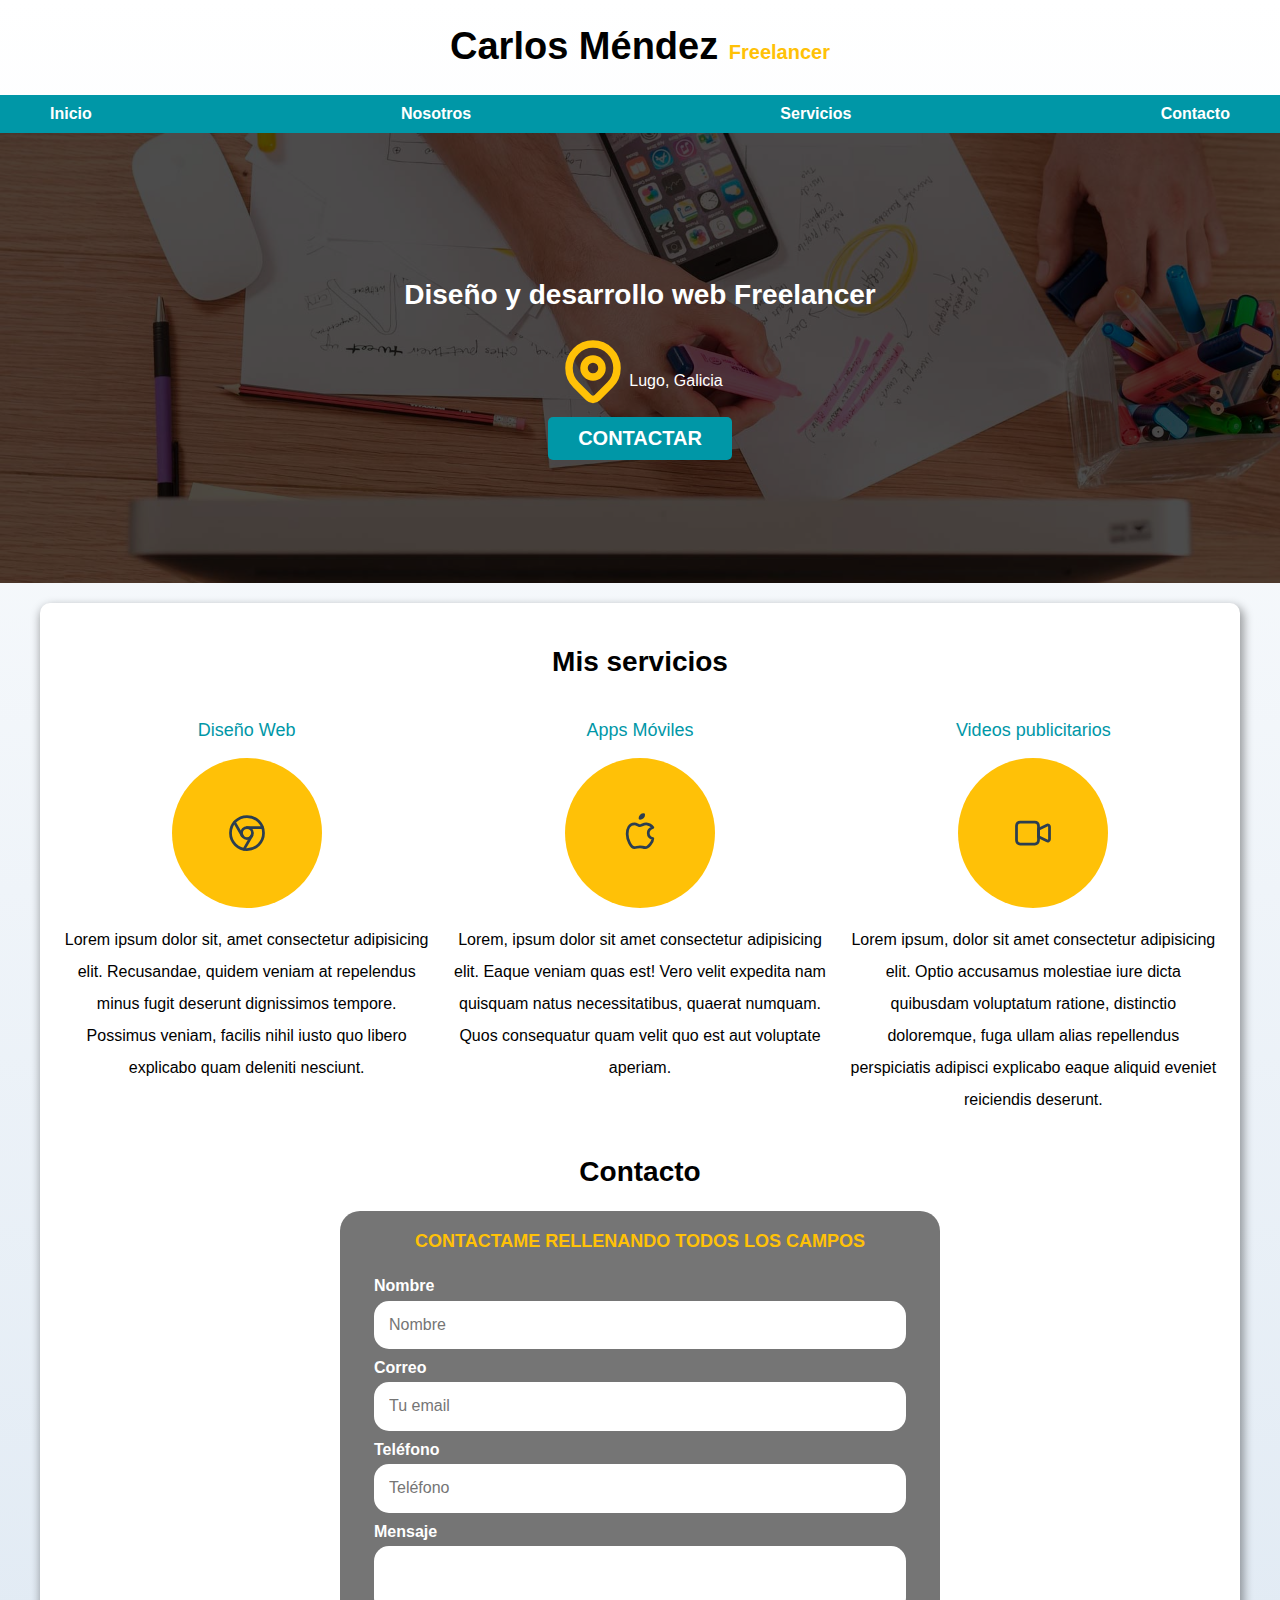
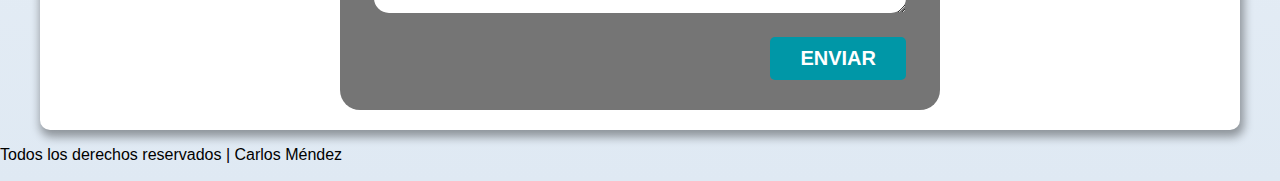
==== commit 10ce326b: "Edicion formulario de utilidades y clases campo" ====
--- a/index.html
+++ b/index.html
@@ -94,34 +94,36 @@
         <section>
             <h2>Contacto</h2>
 
-            <form>
+            <form class="formulario">
                 <fieldset>
                     <legend>Contactame rellenando todos los campos</legend>
-                    
-                    <div>
-                        <label>Nombre</label>
-                        <input type="text" placeholder="Nombre"> 
-                    </div>
-                    
-                    <div>
-                        <label>Correo</label> 
-                        <input type="email" placeholder="Tu email"> 
-                    </div>
-                        
-                    <div>
-                    <label>Teléfono</label>   
-                        <input type="tel" placeholder="Teléfono"> 
-                    </div>
+                        <div class="contendor-campos">
+                            <div class="campo">
+                                <label>Nombre</label>
+                                <input class="input-text" type="text" placeholder="Nombre"> 
+                            </div>
+                            
+                            <div class="campo">
+                                <label>Correo</label> 
+                                <input class="input-text" type="email" placeholder="Tu email"> 
+                            </div>
+                                
+                            <div class="campo">
+                            <label>Teléfono</label>   
+                                <input class="input-text" type="tel" placeholder="Teléfono"> 
+                            </div>
 
-                    <div>
-                        <label>Mensaje</label>  
-                        <textarea></textarea>
-                    </div>
-                    
-                    <div>
-                        <input type="submit" value="Enviar">
-                    </div>
-                        
+                            <div class="campo">
+                                <label >Mensaje</label>  
+                                <textarea class="input-text"></textarea>
+                            </div>
+                            
+                            
+                        </div>  <!--cierre de contenedor-campos-->  
+
+                        <div class="alinear-derecha flex">
+                            <input class="boton w-100" type="submit" value="Enviar">
+                        </div>
                 </fieldset>
             </form>
 
--- a/css/estilo.css
+++ b/css/estilo.css
@@ -41,6 +41,9 @@
 h1, h2, h3{
     text-align: center;
 }
+
+
+
 
 .menu-bg{
     background-color: var(--secundario);
@@ -66,12 +69,17 @@
     border-radius: .5rem;
     width: 90%;
     text-align: center ;
+    border: none ;
 }
 
 @media (min-width: 480px) { 
     .boton{
         width: auto;
     }
+}
+
+.boton:hover{
+    cursor: pointer;
 }
 
 .sombra{
@@ -83,6 +91,30 @@
     border-radius: 1rem;
 }
 
+
+
+/*Utilidades*/
+.w-100{
+    width: 100%;
+}
+@media (min-width: 768px) { 
+    .w-100{
+        width: auto;
+    } 
+}
+
+.flex{
+    display: flex;
+}
+
+.alinear-derecha{
+    justify-content: flex-end;
+}
+
+
+
+/*navegacion principal*/
+
 .menu-principal{
     display: flex;
     flex-direction: column;
@@ -178,4 +210,52 @@
     display: flex;
     justify-content: space-evenly;
     align-items: center;
-}+}
+
+/* contacto*/
+
+.formulario{
+    background-color: var(--gris);
+    width: min( 60rem, 100% );/* min utiliza el valor mas pequeño*/
+    margin: 0 auto;
+    padding: 2rem;
+    border-radius: 2rem;
+}
+
+.formulario fieldset{
+    border: none;
+}
+
+.formulario legend{
+    text-align: center;
+    font-size: 1.8rem;
+    text-transform: uppercase;
+    font-weight: 700;
+    margin-bottom: 2rem;
+    color: var(--primario);
+}
+
+.contenedor-campos{
+
+}
+
+.campo{
+    margin-bottom: 1rem;
+}
+
+.campo label{
+    color: var(--blanco);
+    font-weight: bold;
+    margin-bottom: .5rem;
+    display: block;
+}
+
+.input-text{
+    width: 100%;
+    border: none;
+    padding: 1.5rem;
+    border-radius: 1.5rem;
+}
+
+
+
--- a/css/estilo.css
+++ b/css/estilo.css
@@ -41,6 +41,9 @@
 h1, h2, h3{
     text-align: center;
 }
+
+
+
 
 .menu-bg{
     background-color: var(--secundario);
@@ -66,12 +69,17 @@
     border-radius: .5rem;
     width: 90%;
     text-align: center ;
+    border: none ;
 }
 
 @media (min-width: 480px) { 
     .boton{
         width: auto;
     }
+}
+
+.boton:hover{
+    cursor: pointer;
 }
 
 .sombra{
@@ -83,6 +91,30 @@
     border-radius: 1rem;
 }
 
+
+
+/*Utilidades*/
+.w-100{
+    width: 100%;
+}
+@media (min-width: 768px) { 
+    .w-100{
+        width: auto;
+    } 
+}
+
+.flex{
+    display: flex;
+}
+
+.alinear-derecha{
+    justify-content: flex-end;
+}
+
+
+
+/*navegacion principal*/
+
 .menu-principal{
     display: flex;
     flex-direction: column;
@@ -178,4 +210,52 @@
     display: flex;
     justify-content: space-evenly;
     align-items: center;
-}+}
+
+/* contacto*/
+
+.formulario{
+    background-color: var(--gris);
+    width: min( 60rem, 100% );/* min utiliza el valor mas pequeño*/
+    margin: 0 auto;
+    padding: 2rem;
+    border-radius: 2rem;
+}
+
+.formulario fieldset{
+    border: none;
+}
+
+.formulario legend{
+    text-align: center;
+    font-size: 1.8rem;
+    text-transform: uppercase;
+    font-weight: 700;
+    margin-bottom: 2rem;
+    color: var(--primario);
+}
+
+.contenedor-campos{
+
+}
+
+.campo{
+    margin-bottom: 1rem;
+}
+
+.campo label{
+    color: var(--blanco);
+    font-weight: bold;
+    margin-bottom: .5rem;
+    display: block;
+}
+
+.input-text{
+    width: 100%;
+    border: none;
+    padding: 1.5rem;
+    border-radius: 1.5rem;
+}
+
+
+
--- a/css/estilo.css
+++ b/css/estilo.css
@@ -41,6 +41,9 @@
 h1, h2, h3{
     text-align: center;
 }
+
+
+
 
 .menu-bg{
     background-color: var(--secundario);
@@ -66,12 +69,17 @@
     border-radius: .5rem;
     width: 90%;
     text-align: center ;
+    border: none ;
 }
 
 @media (min-width: 480px) { 
     .boton{
         width: auto;
     }
+}
+
+.boton:hover{
+    cursor: pointer;
 }
 
 .sombra{
@@ -83,6 +91,30 @@
     border-radius: 1rem;
 }
 
+
+
+/*Utilidades*/
+.w-100{
+    width: 100%;
+}
+@media (min-width: 768px) { 
+    .w-100{
+        width: auto;
+    } 
+}
+
+.flex{
+    display: flex;
+}
+
+.alinear-derecha{
+    justify-content: flex-end;
+}
+
+
+
+/*navegacion principal*/
+
 .menu-principal{
     display: flex;
     flex-direction: column;
@@ -178,4 +210,52 @@
     display: flex;
     justify-content: space-evenly;
     align-items: center;
-}+}
+
+/* contacto*/
+
+.formulario{
+    background-color: var(--gris);
+    width: min( 60rem, 100% );/* min utiliza el valor mas pequeño*/
+    margin: 0 auto;
+    padding: 2rem;
+    border-radius: 2rem;
+}
+
+.formulario fieldset{
+    border: none;
+}
+
+.formulario legend{
+    text-align: center;
+    font-size: 1.8rem;
+    text-transform: uppercase;
+    font-weight: 700;
+    margin-bottom: 2rem;
+    color: var(--primario);
+}
+
+.contenedor-campos{
+
+}
+
+.campo{
+    margin-bottom: 1rem;
+}
+
+.campo label{
+    color: var(--blanco);
+    font-weight: bold;
+    margin-bottom: .5rem;
+    display: block;
+}
+
+.input-text{
+    width: 100%;
+    border: none;
+    padding: 1.5rem;
+    border-radius: 1.5rem;
+}
+
+
+
--- a/css/estilo.css
+++ b/css/estilo.css
@@ -41,6 +41,9 @@
 h1, h2, h3{
     text-align: center;
 }
+
+
+
 
 .menu-bg{
     background-color: var(--secundario);
@@ -66,12 +69,17 @@
     border-radius: .5rem;
     width: 90%;
     text-align: center ;
+    border: none ;
 }
 
 @media (min-width: 480px) { 
     .boton{
         width: auto;
     }
+}
+
+.boton:hover{
+    cursor: pointer;
 }
 
 .sombra{
@@ -83,6 +91,30 @@
     border-radius: 1rem;
 }
 
+
+
+/*Utilidades*/
+.w-100{
+    width: 100%;
+}
+@media (min-width: 768px) { 
+    .w-100{
+        width: auto;
+    } 
+}
+
+.flex{
+    display: flex;
+}
+
+.alinear-derecha{
+    justify-content: flex-end;
+}
+
+
+
+/*navegacion principal*/
+
 .menu-principal{
     display: flex;
     flex-direction: column;
@@ -178,4 +210,52 @@
     display: flex;
     justify-content: space-evenly;
     align-items: center;
-}+}
+
+/* contacto*/
+
+.formulario{
+    background-color: var(--gris);
+    width: min( 60rem, 100% );/* min utiliza el valor mas pequeño*/
+    margin: 0 auto;
+    padding: 2rem;
+    border-radius: 2rem;
+}
+
+.formulario fieldset{
+    border: none;
+}
+
+.formulario legend{
+    text-align: center;
+    font-size: 1.8rem;
+    text-transform: uppercase;
+    font-weight: 700;
+    margin-bottom: 2rem;
+    color: var(--primario);
+}
+
+.contenedor-campos{
+
+}
+
+.campo{
+    margin-bottom: 1rem;
+}
+
+.campo label{
+    color: var(--blanco);
+    font-weight: bold;
+    margin-bottom: .5rem;
+    display: block;
+}
+
+.input-text{
+    width: 100%;
+    border: none;
+    padding: 1.5rem;
+    border-radius: 1.5rem;
+}
+
+
+
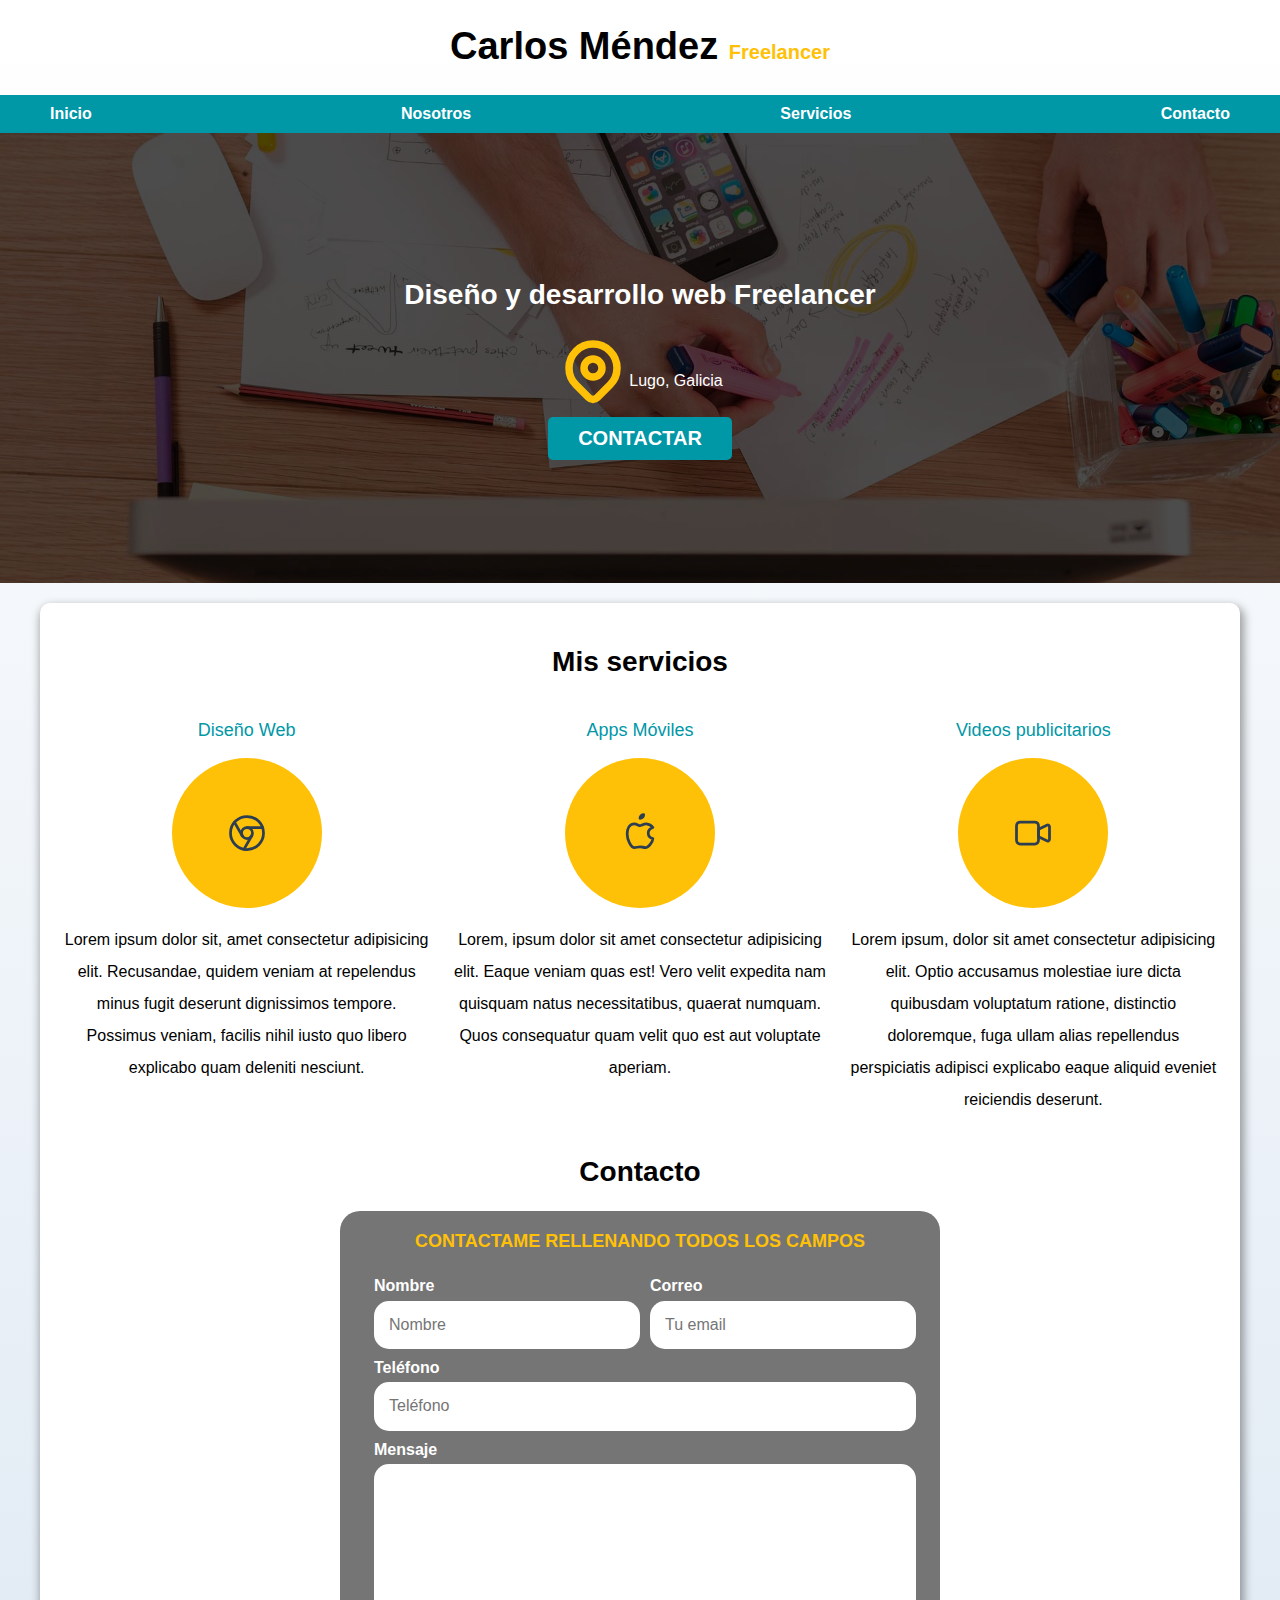
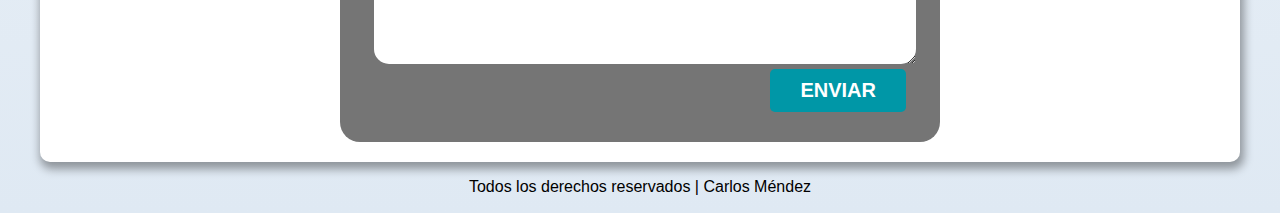
==== commit 925a4cd2: "Edicion de formulario dos columnas y centrar footer" ====
--- a/index.html
+++ b/index.html
@@ -97,7 +97,7 @@
             <form class="formulario">
                 <fieldset>
                     <legend>Contactame rellenando todos los campos</legend>
-                        <div class="contendor-campos">
+                        <div class="contenedor-campos">
                             <div class="campo">
                                 <label>Nombre</label>
                                 <input class="input-text" type="text" placeholder="Nombre"> 
@@ -116,8 +116,7 @@
                             <div class="campo">
                                 <label >Mensaje</label>  
                                 <textarea class="input-text"></textarea>
-                            </div>
-                            
+                            </div><br>
                             
                         </div>  <!--cierre de contenedor-campos-->  
 
@@ -130,7 +129,10 @@
         </section>
 
     </main>
-
-    <p>Todos los derechos reservados | Carlos Méndez</p>
+    
+    <footer>
+        <p>Todos los derechos reservados | Carlos Méndez</p>
+    </footer>
+    
 </body>
 </html>--- a/css/estilo.css
+++ b/css/estilo.css
@@ -235,9 +235,19 @@
     color: var(--primario);
 }
 
-.contenedor-campos{
-
-}
+@media (min-width: 768px) { 
+    .contenedor-campos{
+        display: grid;
+        grid-template-columns: 50% 50%;
+        grid-template-rows: auto auto 20rem;
+        column-gap: 1rem;
+    }
+    .campo:nth-child(3),
+    .campo:nth-child(4){
+        grid-column: 1 / 3;
+    }
+}
+
 
 .campo{
     margin-bottom: 1rem;
@@ -250,6 +260,11 @@
     display: block;
 }
 
+
+.campo textarea{
+    height: 20rem;
+}
+
 .input-text{
     width: 100%;
     border: none;
@@ -258,4 +273,8 @@
 }
 
 
-
+/* Creacion de Footer */
+footer{
+    text-align: center;
+}
+
--- a/css/estilo.css
+++ b/css/estilo.css
@@ -235,9 +235,19 @@
     color: var(--primario);
 }
 
-.contenedor-campos{
-
-}
+@media (min-width: 768px) { 
+    .contenedor-campos{
+        display: grid;
+        grid-template-columns: 50% 50%;
+        grid-template-rows: auto auto 20rem;
+        column-gap: 1rem;
+    }
+    .campo:nth-child(3),
+    .campo:nth-child(4){
+        grid-column: 1 / 3;
+    }
+}
+
 
 .campo{
     margin-bottom: 1rem;
@@ -250,6 +260,11 @@
     display: block;
 }
 
+
+.campo textarea{
+    height: 20rem;
+}
+
 .input-text{
     width: 100%;
     border: none;
@@ -258,4 +273,8 @@
 }
 
 
-
+/* Creacion de Footer */
+footer{
+    text-align: center;
+}
+
--- a/css/estilo.css
+++ b/css/estilo.css
@@ -235,9 +235,19 @@
     color: var(--primario);
 }
 
-.contenedor-campos{
-
-}
+@media (min-width: 768px) { 
+    .contenedor-campos{
+        display: grid;
+        grid-template-columns: 50% 50%;
+        grid-template-rows: auto auto 20rem;
+        column-gap: 1rem;
+    }
+    .campo:nth-child(3),
+    .campo:nth-child(4){
+        grid-column: 1 / 3;
+    }
+}
+
 
 .campo{
     margin-bottom: 1rem;
@@ -250,6 +260,11 @@
     display: block;
 }
 
+
+.campo textarea{
+    height: 20rem;
+}
+
 .input-text{
     width: 100%;
     border: none;
@@ -258,4 +273,8 @@
 }
 
 
-
+/* Creacion de Footer */
+footer{
+    text-align: center;
+}
+
--- a/css/estilo.css
+++ b/css/estilo.css
@@ -235,9 +235,19 @@
     color: var(--primario);
 }
 
-.contenedor-campos{
-
-}
+@media (min-width: 768px) { 
+    .contenedor-campos{
+        display: grid;
+        grid-template-columns: 50% 50%;
+        grid-template-rows: auto auto 20rem;
+        column-gap: 1rem;
+    }
+    .campo:nth-child(3),
+    .campo:nth-child(4){
+        grid-column: 1 / 3;
+    }
+}
+
 
 .campo{
     margin-bottom: 1rem;
@@ -250,6 +260,11 @@
     display: block;
 }
 
+
+.campo textarea{
+    height: 20rem;
+}
+
 .input-text{
     width: 100%;
     border: none;
@@ -258,4 +273,8 @@
 }
 
 
-
+/* Creacion de Footer */
+footer{
+    text-align: center;
+}
+
